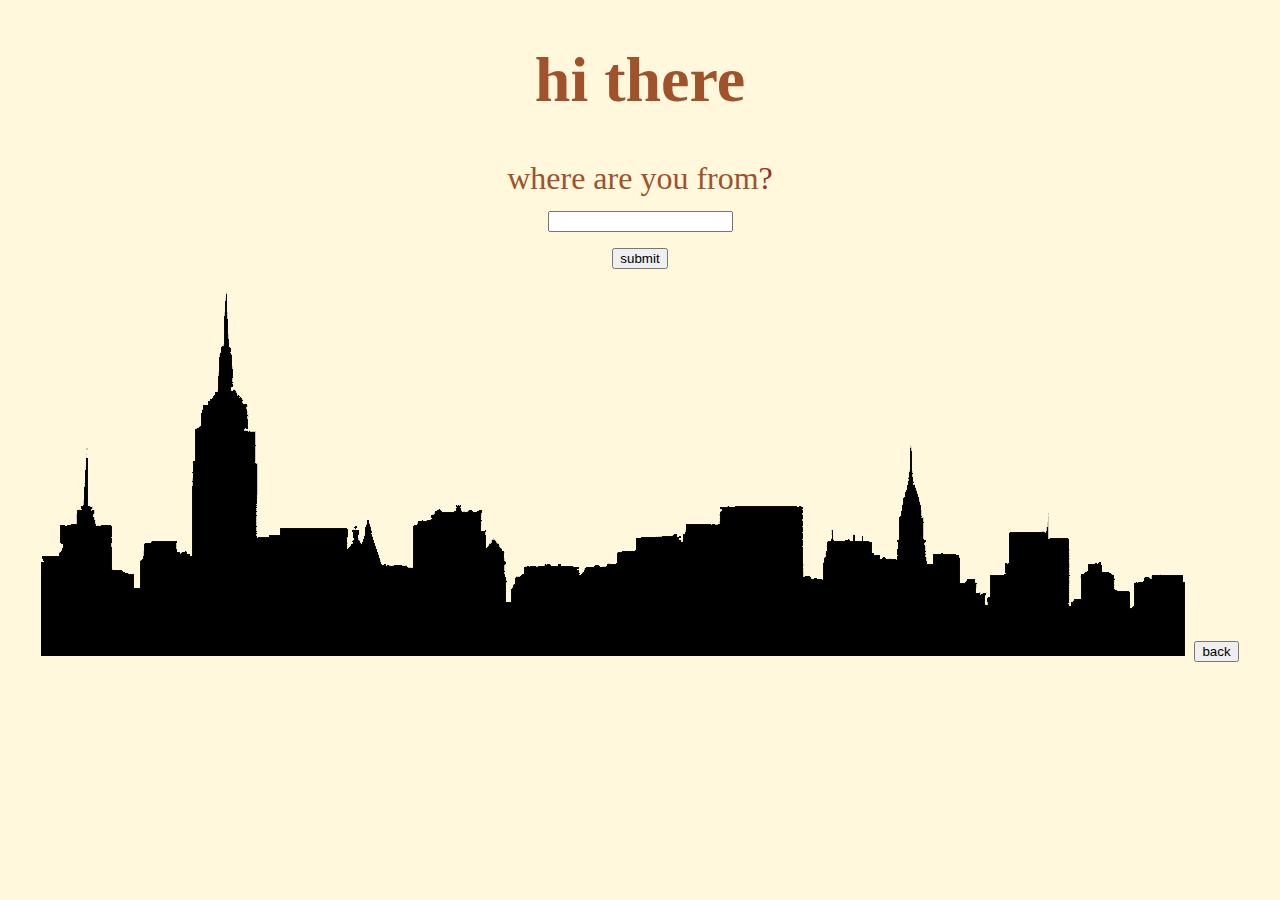
==== object-meditation/index.html @ c25cc7c7 "slimmed down website and added jquery elements" ====
<!DOCTYPE html>
<html lang="en">

<head>
  <script
  src="https://code.jquery.com/jquery-3.4.1.min.js"
  integrity="sha256-CSXorXvZcTkaix6Yvo6HppcZGetbYMGWSFlBw8HfCJo="
  crossorigin="anonymous"></script>
  <meta name="viewport" content="width=device-width, initial-scale=1">
  <script language="Javascript" src="script.js"></script>
    <link rel="stylesheet" type="text/css" href="style.css">
  <title>where do you come from?</title>
</head>
<body>
    <h1 id="welcome">hi there</h1>
    <div id="city-prompt">
      <p3>where are you from<a href="egg.html">?</a></p3><br>
      <input type="text" id="city">
      <br>
      <button id="submit" onclick= "displayCard()">submit</button>
    </div>
    <img id = "cityPic" src="assets/city-test.png"></img>
    <button id ="back" onclick="revert()">back</button>
</body>

</html>
---- object-meditation/style.css ----
html,
body {
  margin: 0;
  padding: 0;
}

*, *:before, *:after {
  box-sizing: inherit;
}

/* @font-face {
  font-family: 'violet';
  src: url('./fonts/VioletSans-Regular.woff') format('woff');
  font-weight: normal;
  font-style: normal;
} */

body {
  background-color: cornsilk;
  color: sienna;
  text-align: center;
  font-size: 2em;
  font-family: georgia;
  height: 100%;
  width: 100%;
/* display: flex;
position: fixed;
align-items: center;
justify-content: center; */
}
p {
  color: brown;
}
a{
  color:brown;
  text-decoration: none;
}
img {
    max-width: 100%;
    height: auto;
}
.white {
  max-width: 10%;
  max-height: 10%;
}
.brown {
  max-width: 10%;
  max-height: 10%;
}
.pink {
  max-width: 10%;
  max-height: 10%;
}

#eggs{
  display: flex;
  flex-direction: row-reverse;
  justify-content: space-between;
  align-items: flex-end;
}

.temp{
  width: 50%;
  border: 2px solid black;
  display: block;
  margin: auto;
}

@media only screen and (max-width: 600px) {
  body {
    background-color: navy;
    color: cornsilk;
  }
  a{
    color: inherit;
  }
  button{
    font-family: georgia;
    color: cornsilk;
  }
}
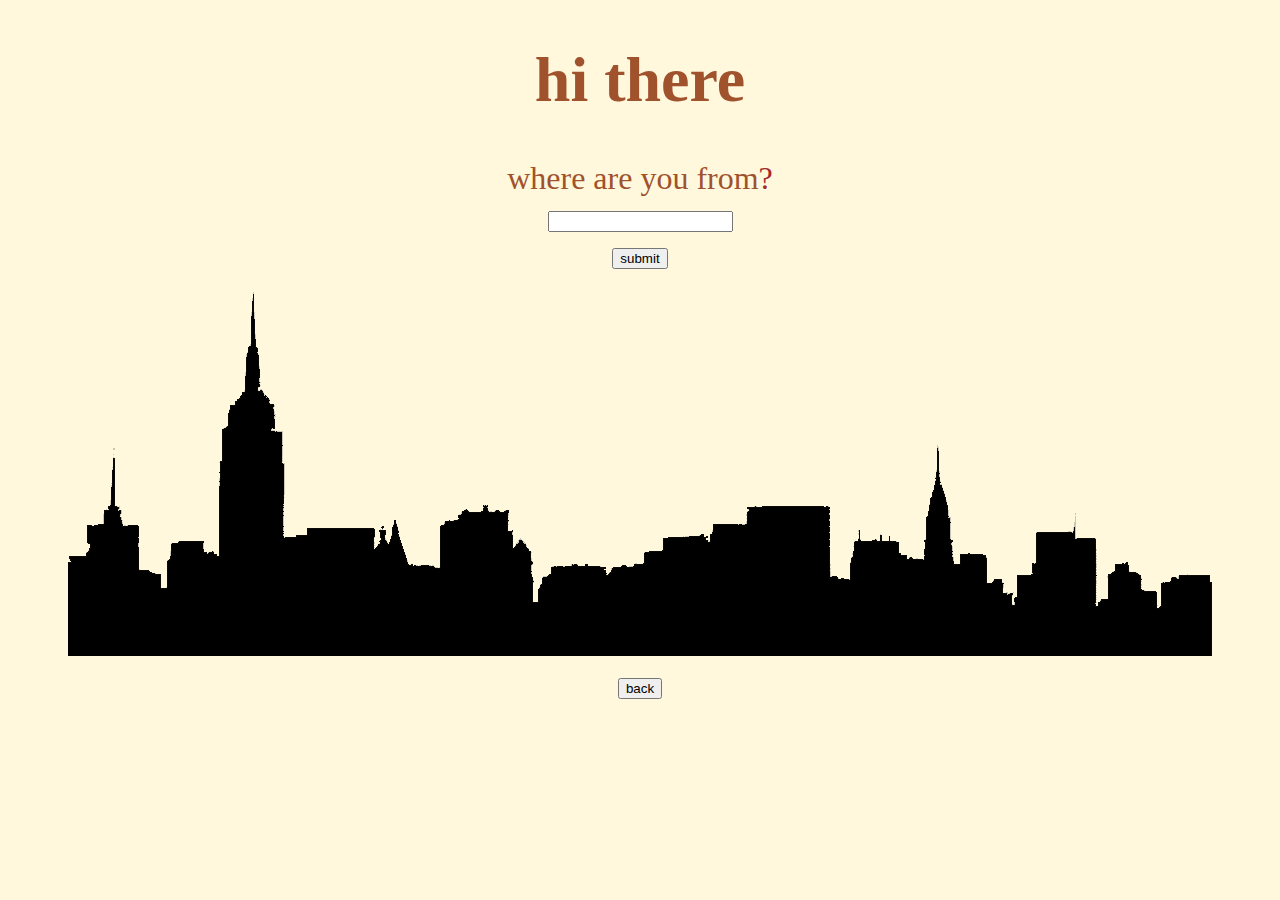
==== commit 425f28f9: "ITS 3:40 IN THE MORNING AND I FINALLY GOT MY NEWS API TO WORK!!!!!!" ====
--- a/object-meditation/index.html
+++ b/object-meditation/index.html
@@ -2,24 +2,25 @@
 <html lang="en">
 
 <head>
+
   <script
   src="https://code.jquery.com/jquery-3.4.1.min.js"
   integrity="sha256-CSXorXvZcTkaix6Yvo6HppcZGetbYMGWSFlBw8HfCJo="
   crossorigin="anonymous"></script>
+  <script language="Javascript" src="bundle.js"></script>
   <meta name="viewport" content="width=device-width, initial-scale=1">
-  <script language="Javascript" src="script.js"></script>
     <link rel="stylesheet" type="text/css" href="style.css">
   <title>where do you come from?</title>
 </head>
 <body>
     <h1 id="welcome">hi there</h1>
     <div id="city-prompt">
-      <p3>where are you from<a href="egg.html">?</a></p3><br>
+      <p3 id = "question">where are you from<a href="egg.html">?</a></p3><br>
       <input type="text" id="city">
       <br>
-      <button id="submit" onclick= "displayCard()">submit</button>
+      <button id="submit" onclick= "displayCard(); getNews()">submit</button>
     </div>
-    <img id = "cityPic" src="assets/city-test.png"></img>
+    <img id = "cityPic" src="assets/city-test.png"></img><br>
     <button id ="back" onclick="revert()">back</button>
 </body>
 
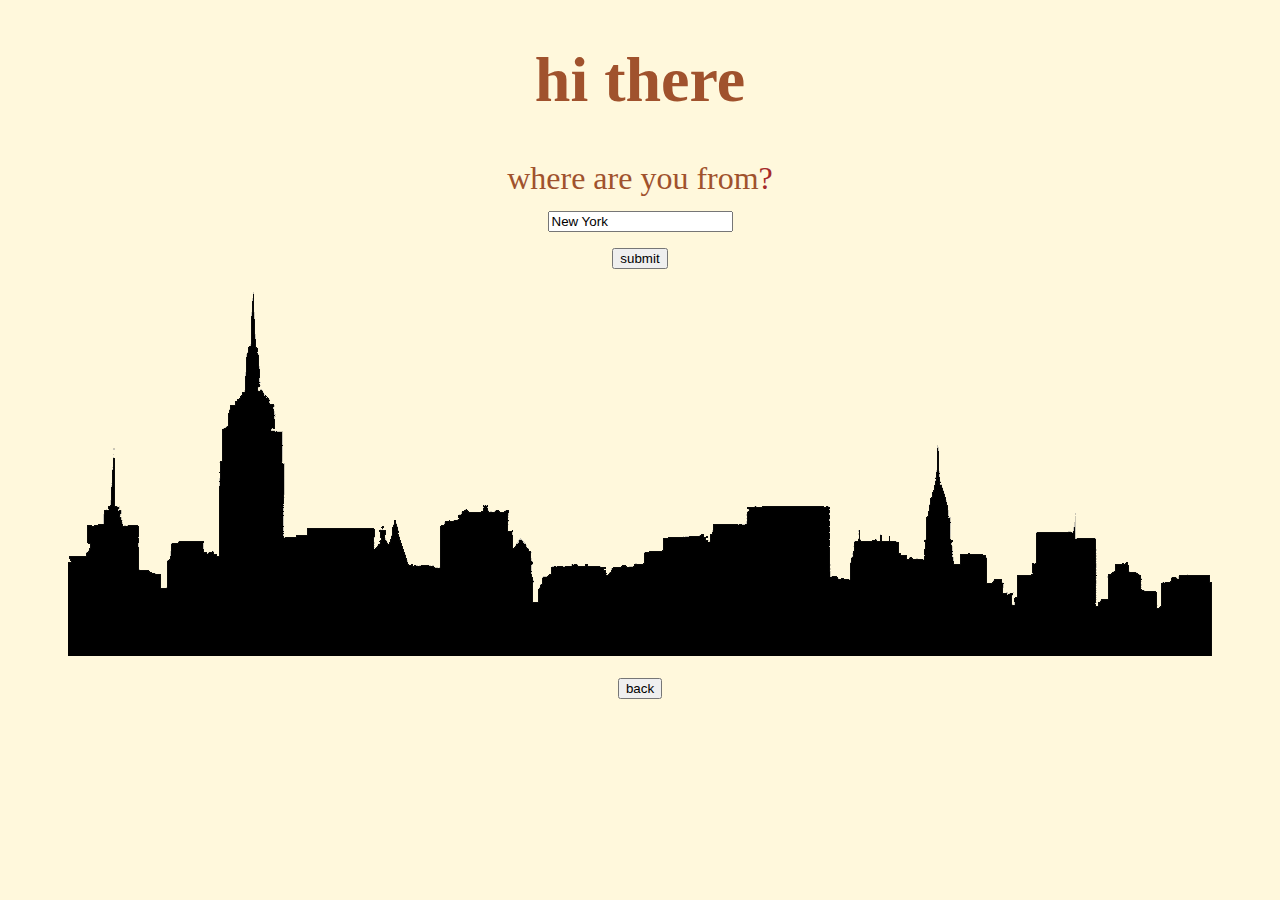
==== commit 4fb25940: "added default text" ====
--- a/object-meditation/index.html
+++ b/object-meditation/index.html
@@ -16,7 +16,7 @@
     <h1 id="welcome">hi there</h1>
     <div id="city-prompt">
       <p3 id = "question">where are you from<a href="egg.html">?</a></p3><br>
-      <input type="text" id="city">
+      <input type="text" id="city" value = "New York">
       <br>
       <button id="submit" onclick= "displayCard(); getNews()">submit</button>
     </div>
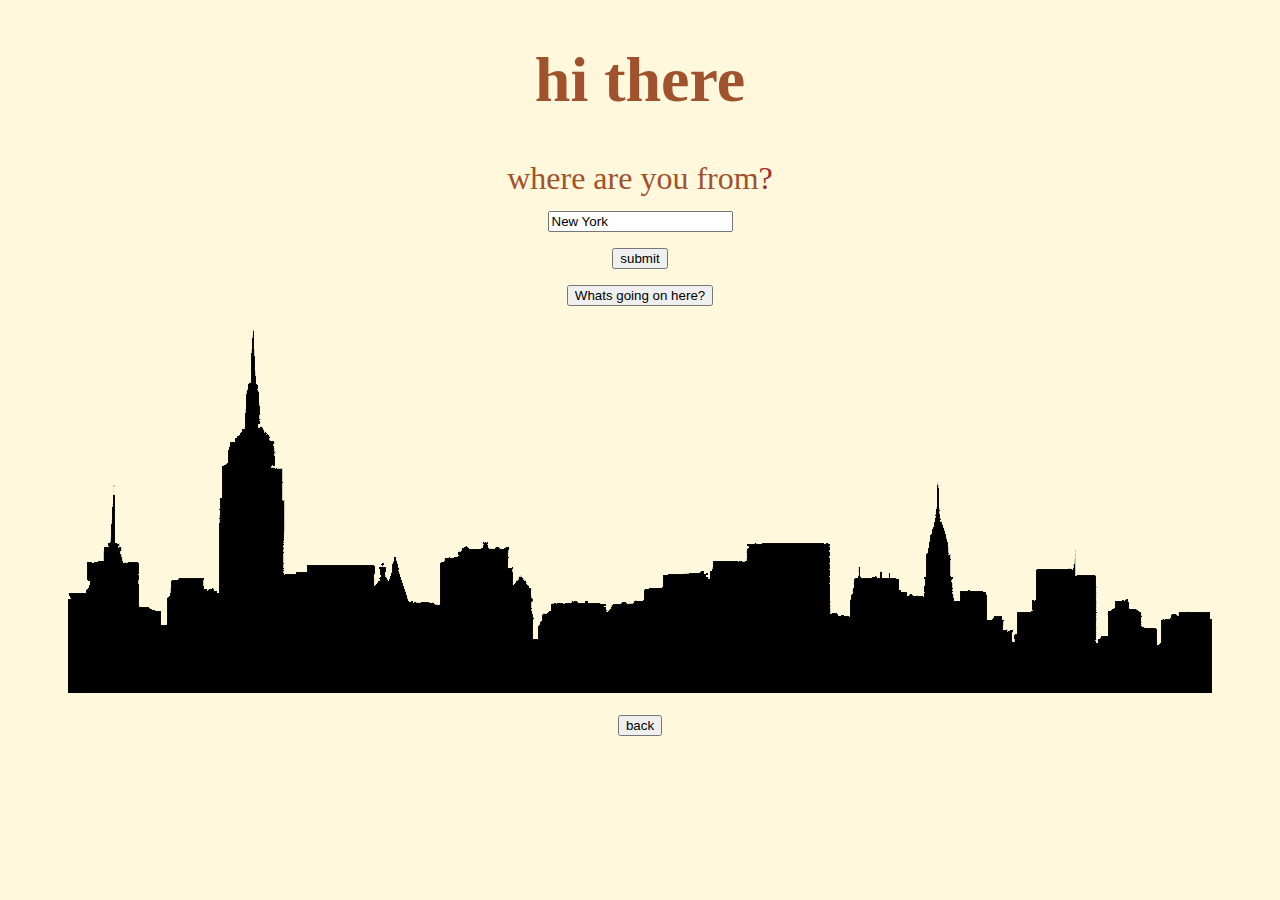
==== commit 828059c2: "added news display with clickable links" ====
--- a/object-meditation/index.html
+++ b/object-meditation/index.html
@@ -18,10 +18,13 @@
       <p3 id = "question">where are you from<a href="egg.html">?</a></p3><br>
       <input type="text" id="city" value = "New York">
       <br>
-      <button id="submit" onclick= "displayCard(); getNews()">submit</button>
+      <button id="submit" onclick= "displayCard()">submit</button>
     </div>
+    <button id="news" onclick= "getNews()">Whats going on here?</button>
     <img id = "cityPic" src="assets/city-test.png"></img><br>
     <button id ="back" onclick="revert()">back</button>
+    <p id ="newsTest"></p>
+
 </body>
 
 </html>
--- a/object-meditation/style.css
+++ b/object-meditation/style.css
@@ -66,6 +66,10 @@
   margin: auto;
 }
 
+#newsTest{
+text-align: left;
+}
+
 @media only screen and (max-width: 600px) {
   body {
     background-color: navy;
@@ -77,5 +81,6 @@
   button{
     font-family: georgia;
     color: cornsilk;
+    text-decoration-color: black;
   }
 }
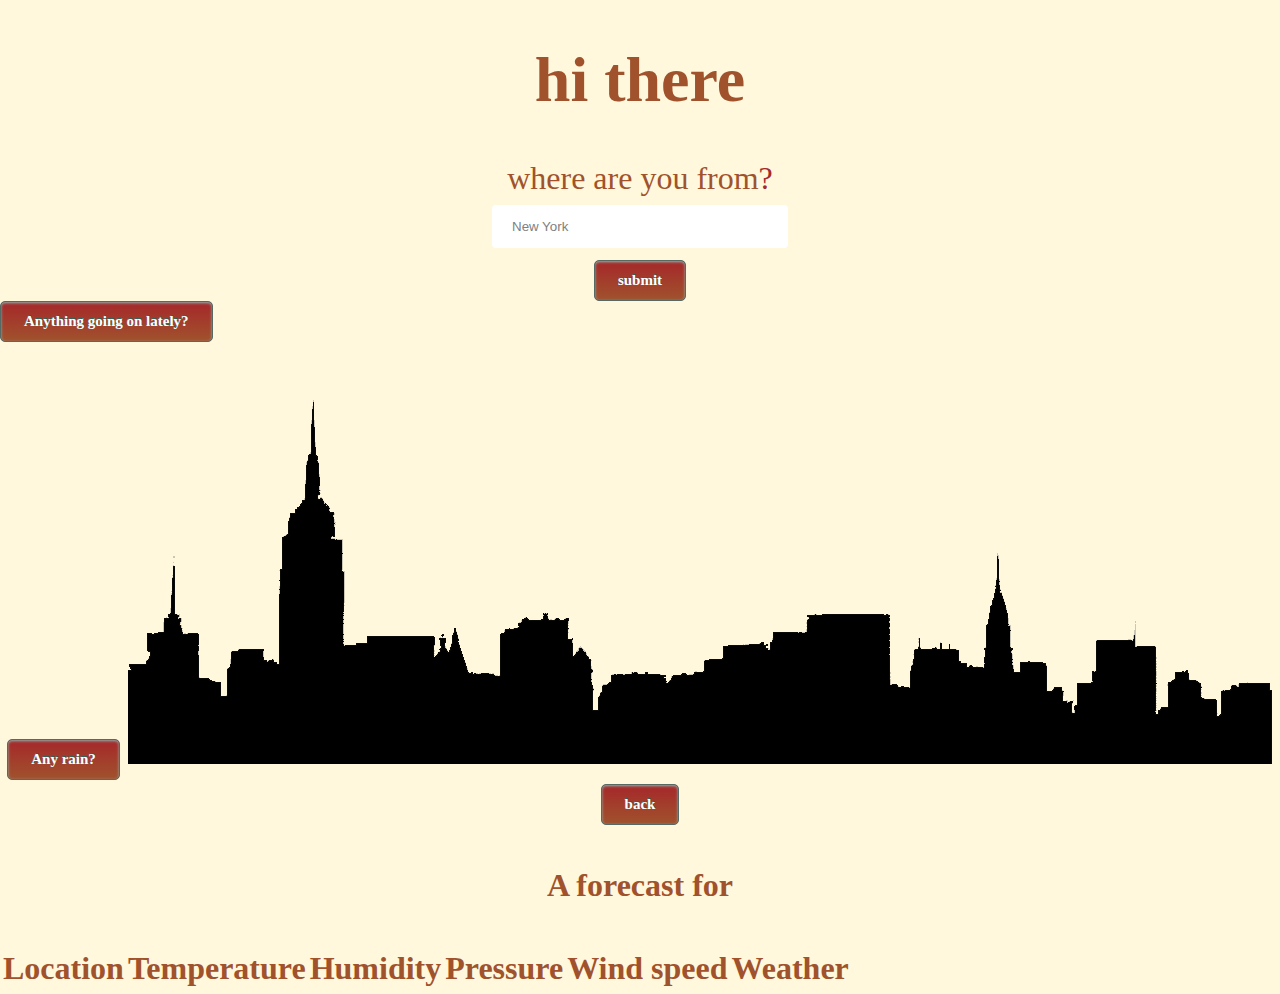
==== commit d3a6802b: "streamlined weather and news api, also added some css stuff that will be adjusted later" ====
--- a/object-meditation/index.html
+++ b/object-meditation/index.html
@@ -3,27 +3,45 @@
 
 <head>
 
-  <script
-  src="https://code.jquery.com/jquery-3.4.1.min.js"
-  integrity="sha256-CSXorXvZcTkaix6Yvo6HppcZGetbYMGWSFlBw8HfCJo="
-  crossorigin="anonymous"></script>
+  <script src="https://code.jquery.com/jquery-3.4.1.min.js" integrity="sha256-CSXorXvZcTkaix6Yvo6HppcZGetbYMGWSFlBw8HfCJo=" crossorigin="anonymous"></script>
   <script language="Javascript" src="bundle.js"></script>
   <meta name="viewport" content="width=device-width, initial-scale=1">
-    <link rel="stylesheet" type="text/css" href="style.css">
-  <title>where do you come from?</title>
+  <link rel="stylesheet" type="text/css" href="style.css">
+  <title>home is where the heart is</title>
 </head>
+
 <body>
-    <h1 id="welcome">hi there</h1>
-    <div id="city-prompt">
-      <p3 id = "question">where are you from<a href="egg.html">?</a></p3><br>
-      <input type="text" id="city" value = "New York">
-      <br>
-      <button id="submit" onclick= "displayCard()">submit</button>
-    </div>
-    <button id="news" onclick= "getNews()">Whats going on here?</button>
-    <img id = "cityPic" src="assets/city-test.png"></img><br>
-    <button id ="back" onclick="revert()">back</button>
-    <p id ="newsTest"></p>
+  <h1 id="welcome">hi there</h1>
+  <div id="city-prompt">
+    <p3 id="question">where are you from<a href="egg.html">?</a></p3><br>
+    <input type="text" id="city" value="New York">
+    <br>
+    <button id="submit" onclick="displayCard()">submit</button>
+  </div>
+  <button id="newsButton" onclick="getNews()">Anything going on lately?</button><br>
+  <button id="weatherButton" onclick="getWeather()">Any rain?</button>
+  <img id="cityPic" src="assets/city-test.png"></img><br>
+  <button id="back" onclick="revert()">back</button>
+  <p id="newsTest"></p>
+    <h4 id = "weatherName">A forecast for <b id="name"> </b></h4>
+    <table id = "weatherTable">
+      <tr>
+        <th>Location</th>
+        <th>Temperature</th>
+        <th>Humidity</th>
+        <th>Pressure</th>
+        <th>Wind speed</th>
+        <th>Weather</th>
+      </tr>
+      <tr>
+        <th id="CityName"></th>
+        <th id="Temperature"></th>
+        <th id="Humidity"></th>
+        <th id="Pressure"></th>
+        <th id="WindSpeed"></th>
+        <th id="Weather"></th>
+
+  </div>
 
 </body>
 
--- a/object-meditation/style.css
+++ b/object-meditation/style.css
@@ -70,6 +70,41 @@
 text-align: left;
 }
 
+#newsButton{
+    display:flex;
+    flex-direction: row;
+    align-items: flex-start;
+}
+button{
+  box-shadow:inset 0px 1px 3px 0px #91b8b3;
+  background:linear-gradient(to bottom, brown 5%, sienna 100%);
+  background-color:#768d87;
+  border-radius:5px;
+  border:1px solid #566963;
+  display:inline-block;
+  cursor:pointer;
+  color:white;
+  font-family:georgia;
+  font-size:15px;
+  font-weight:bold;
+  padding:11px 23px;
+  text-decoration:none;
+  text-shadow:0px -1px 0px #2b665e;
+}
+
+#city{
+  width: 20%;
+  background-color: white;
+  color: grey;
+  padding: 14px 20px;
+  margin: 8px 0;
+  border: none;
+  border-radius: 4px;
+  cursor: text;
+}
+
+
+
 @media only screen and (max-width: 600px) {
   body {
     background-color: navy;
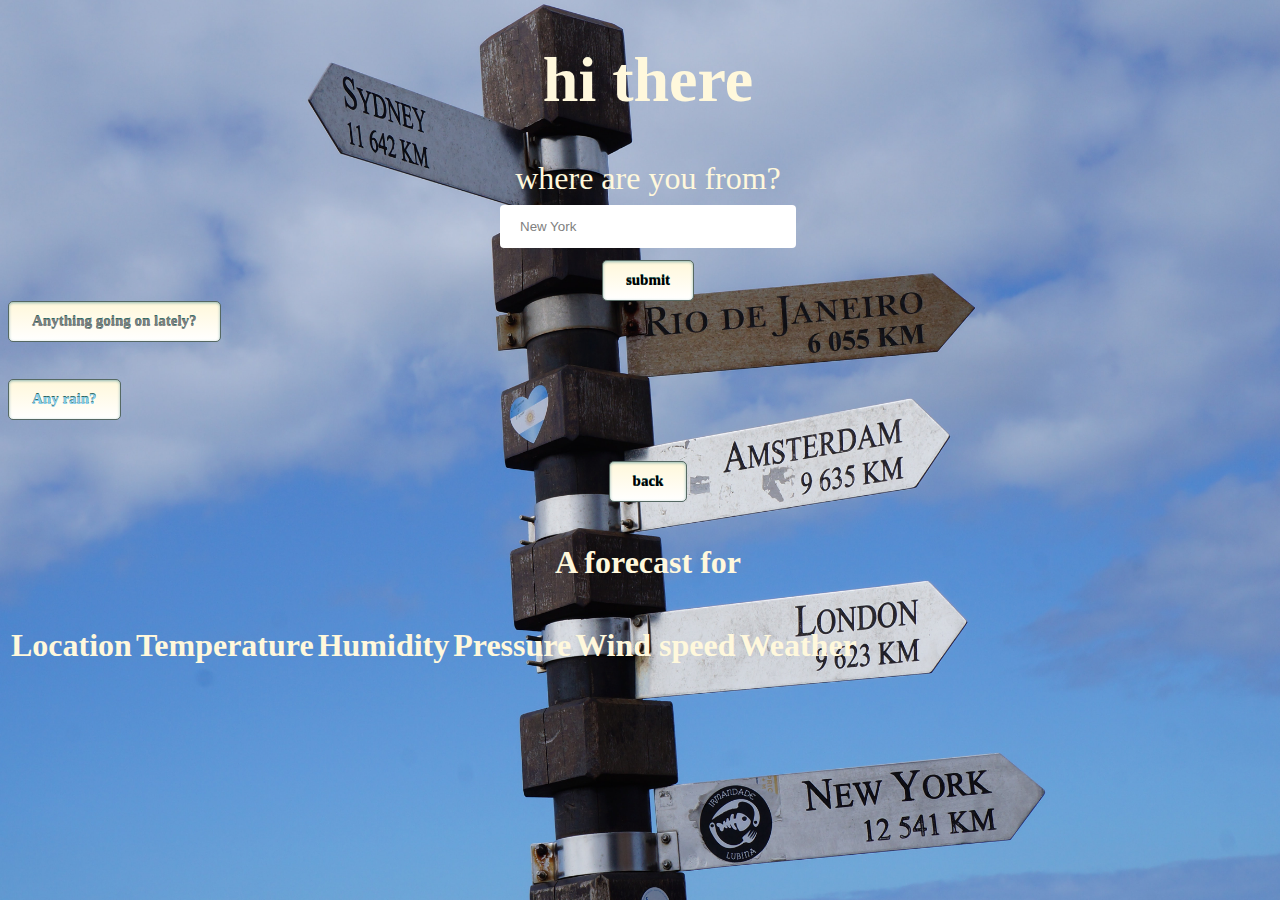
==== commit 261e9501: "played with unsplash api and added changing backgrounds for personalized images" ====
--- a/object-meditation/index.html
+++ b/object-meditation/index.html
@@ -4,7 +4,7 @@
 <head>
 
   <script src="https://code.jquery.com/jquery-3.4.1.min.js" integrity="sha256-CSXorXvZcTkaix6Yvo6HppcZGetbYMGWSFlBw8HfCJo=" crossorigin="anonymous"></script>
-  <script language="Javascript" src="bundle.js"></script>
+  <script language="Javascript" src="script.js"></script>
   <meta name="viewport" content="width=device-width, initial-scale=1">
   <link rel="stylesheet" type="text/css" href="style.css">
   <title>home is where the heart is</title>
@@ -20,7 +20,7 @@
   </div>
   <button id="newsButton" onclick="getNews()">Anything going on lately?</button><br>
   <button id="weatherButton" onclick="getWeather()">Any rain?</button>
-  <img id="cityPic" src="assets/city-test.png"></img><br>
+  <img id="cityPic"></img><br>
   <button id="back" onclick="revert()">back</button>
   <p id="newsTest"></p>
     <h4 id = "weatherName">A forecast for <b id="name"> </b></h4>
--- a/object-meditation/style.css
+++ b/object-meditation/style.css
@@ -1,98 +1,101 @@
 html,
-body {
-  margin: 0;
-  padding: 0;
-}
-
 *, *:before, *:after {
   box-sizing: inherit;
 }
 
-/* @font-face {
-  font-family: 'violet';
-  src: url('./fonts/VioletSans-Regular.woff') format('woff');
-  font-weight: normal;
-  font-style: normal;
-} */
-
 body {
   background-color: cornsilk;
-  color: sienna;
+  color: cornsilk;
   text-align: center;
   font-size: 2em;
   font-family: georgia;
   height: 100%;
   width: 100%;
-/* display: flex;
-position: fixed;
-align-items: center;
-justify-content: center; */
+  background-image: url("assets/bruno-wolff-l5-za_iUUdA-unsplash.jpg");
+  background-repeat: no-repeat;
+  background-attachment: fixed;
+  background-size: 100% 100%;
 }
+
 p {
-  color: brown;
+  color: cornsilk;
 }
-a{
-  color:brown;
+
+a {
+  color: cornsilk;
   text-decoration: none;
 }
+
 img {
-    max-width: 100%;
-    height: auto;
+  max-width: 100%;
+  height: auto;
 }
+
 .white {
   max-width: 10%;
   max-height: 10%;
 }
+
 .brown {
   max-width: 10%;
   max-height: 10%;
 }
+
 .pink {
   max-width: 10%;
   max-height: 10%;
 }
 
-#eggs{
+#eggs {
   display: flex;
   flex-direction: row-reverse;
   justify-content: space-between;
   align-items: flex-end;
 }
 
-.temp{
+.temp {
   width: 50%;
   border: 2px solid black;
   display: block;
   margin: auto;
 }
 
-#newsTest{
-text-align: left;
+#newsTest {
+  text-align: left;
 }
 
-#newsButton{
-    display:flex;
-    flex-direction: row;
-    align-items: flex-start;
-}
-button{
-  box-shadow:inset 0px 1px 3px 0px #91b8b3;
-  background:linear-gradient(to bottom, brown 5%, sienna 100%);
-  background-color:#768d87;
-  border-radius:5px;
-  border:1px solid #566963;
-  display:inline-block;
-  cursor:pointer;
-  color:white;
-  font-family:georgia;
-  font-size:15px;
-  font-weight:bold;
-  padding:11px 23px;
-  text-decoration:none;
-  text-shadow:0px -1px 0px #2b665e;
+#newsButton {
+  display: flex;
+  flex-direction: row;
+  align-items: flex-start;
+  color: grey;
 }
 
-#city{
+#weatherButton {
+  display: flex;
+  flex-direction: row;
+  align-items: flex-start;
+  color: skyblue;
+}
+
+button {
+  box-shadow: inset 0px 1px 3px 0px #91b8b3;
+  background: linear-gradient(to bottom, cornsilk 5%, white 100%);
+  background-color: #768d87;
+  border-radius: 5px;
+  border: 1px solid #566963;
+  display: inline-block;
+  cursor: pointer;
+  color: black;
+  font-family: georgia;
+  font-size: 15px;
+  font-weight: bold;
+  padding: 11px 23px;
+  text-decoration: none;
+  text-shadow: 0px -1px 0px #2b665e;
+}
+
+#city {
   width: 20%;
   background-color: white;
   color: grey;
@@ -103,17 +106,17 @@
   cursor: text;
 }
 
-
-
 @media only screen and (max-width: 600px) {
   body {
     background-color: navy;
     color: cornsilk;
   }
-  a{
+
+  a {
     color: inherit;
   }
-  button{
+
+  button {
     font-family: georgia;
     color: cornsilk;
     text-decoration-color: black;
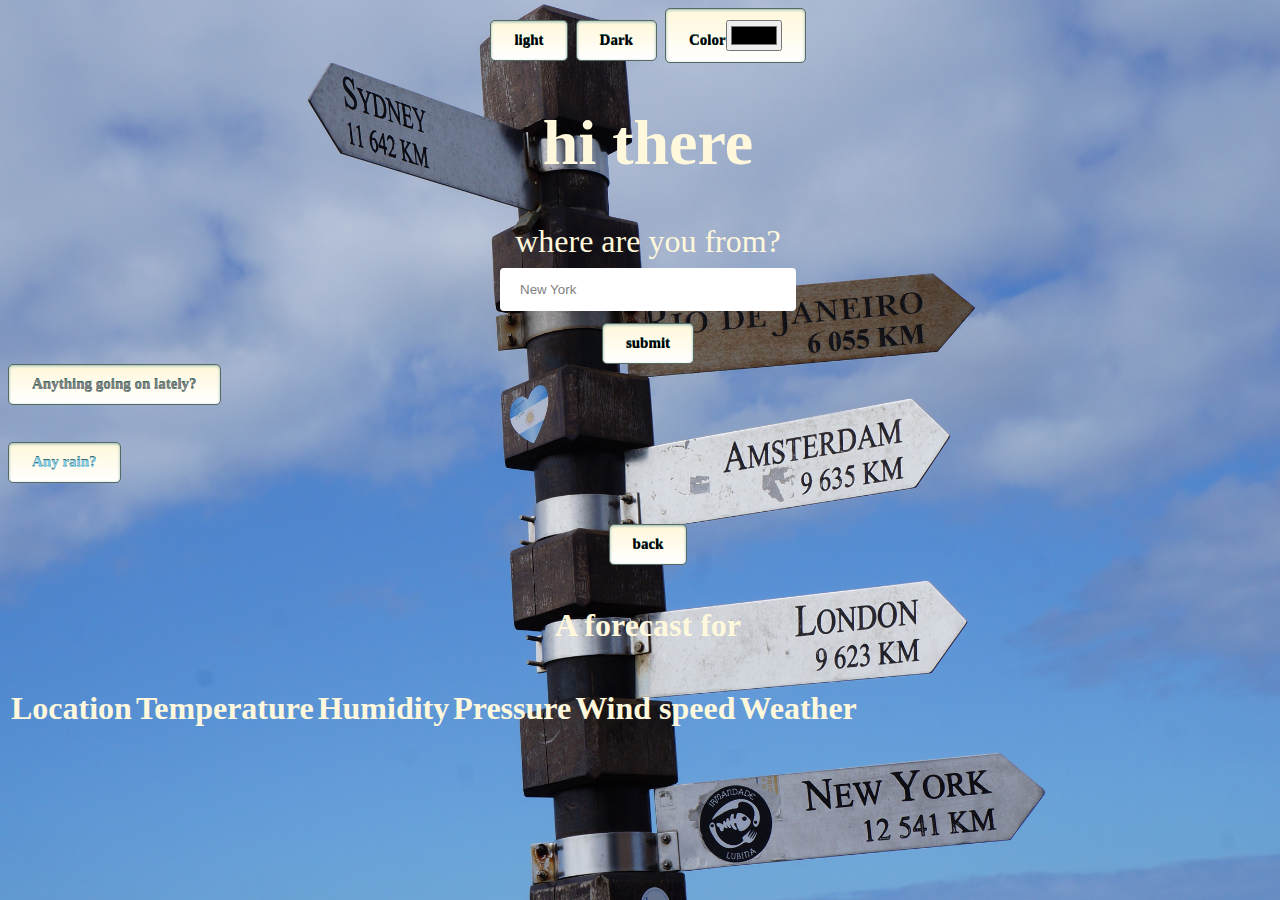
==== commit 71e6465c: "added vibe changing buttons" ====
--- a/object-meditation/index.html
+++ b/object-meditation/index.html
@@ -11,6 +11,12 @@
 </head>
 
 <body>
+<div class="vibe-changers">
+  <button id="lightmode" onclick="lightMode()">light</button>
+  <button id="darkmode" onclick="darkMode()">Dark</button>
+  <button id="colorfulmode" onclick="colorfulMode()">Color<input type="color" id="myColor"></button>
+</div>
+
   <h1 id="welcome">hi there</h1>
   <div id="city-prompt">
     <p3 id="question">where are you from<a href="egg.html">?</a></p3><br>
